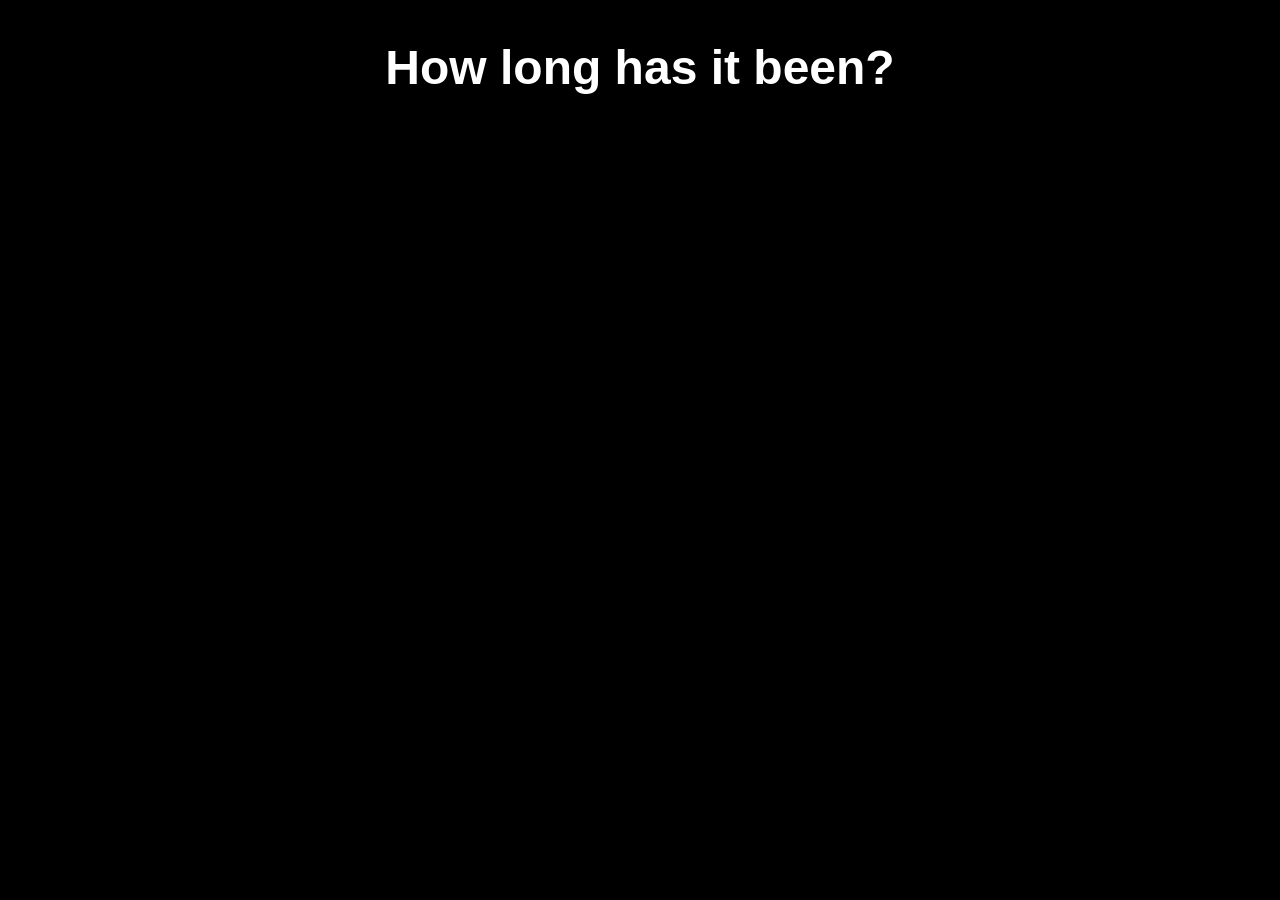
==== index.html @ faa25590 "Update index.html" ====
<!DOCTYPE html>
<html lang="en">
<head>
    <meta charset="UTF-8">
    <title>How long has it been</title>
</head>
<body style="background-color: black; text-align: center; display: flex;">
    <div style="width: 100%; height: 100%;">
        <h1>How long has it been?</h1>
        <h1 id="date"></h1>
        <h1>&nbsp;</h1>
        <h2 id="days"></h2>
        <h2 id="hours"></h2>
        <h2 id="min"></h2>
        <h2 id="sec"></h2>
    </div>

    <script>
        'use strict';
        let date = new Date(2021, 4, 4),
            spend = new Date() - date;

		setTimeout(()=>{
			spend = new Date() - date;
			document.getElementById("date").textContent = date.toLocaleDateString("ru");
			document.getElementById("days").textContent = Math.floor(spend/(1000*60*60*24)) + " days";
			document.getElementById("hours").textContent = Math.floor(spend/(1000*60*60)) + " hours";
			document.getElementById("min").textContent = Math.floor(spend/(1000*60)) + " minutes";
			document.getElementById("sec").textContent = Math.floor(spend/(1000)) + " seconds";
		}, 1000)

        
    </script>
</body>
<style>
    h1{
        color: white;
        font-family: Fantasy, sans-serif;
        font-size: 3rem;
    }
    h2{
        color: white;
        font-family: Fantasy, sans-serif;
        font-size: 3rem;
    }
    @media (max-width: 1000px){
        h1{
            color: white;
            font-family: Fantasy, sans-serif;
            font-size: 6rem;
        }
        h2{
            color: white;
            font-family: Fantasy, sans-serif;
            font-size: 6rem;
        }
    }
</style>
</html>
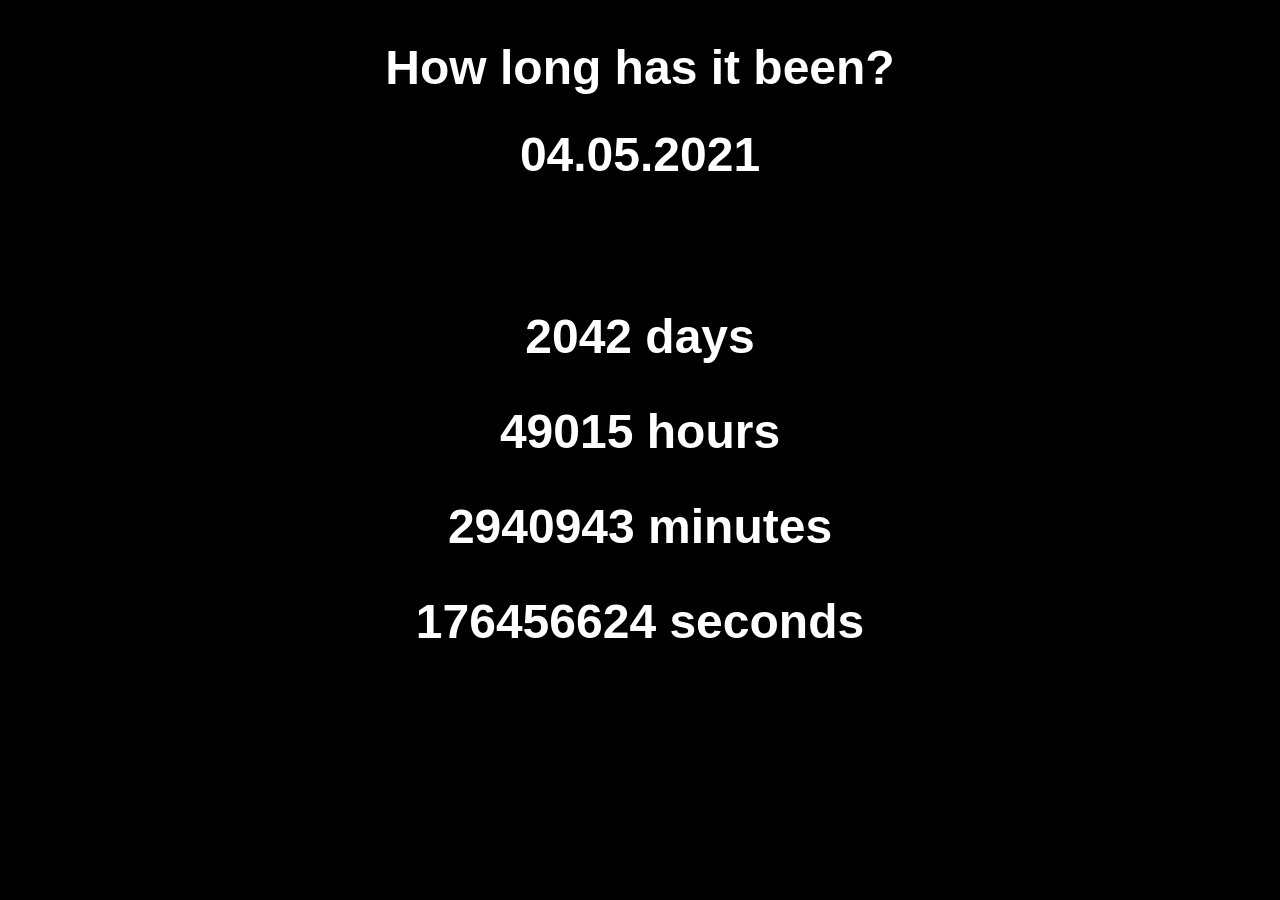
==== commit 099a14d9: "Update index.html" ====
--- a/index.html
+++ b/index.html
@@ -20,7 +20,7 @@
         let date = new Date(2021, 4, 4),
             spend = new Date() - date;
 
-		setTimeout(()=>{
+		setInterval(()=>{
 			spend = new Date() - date;
 			document.getElementById("date").textContent = date.toLocaleDateString("ru");
 			document.getElementById("days").textContent = Math.floor(spend/(1000*60*60*24)) + " days";
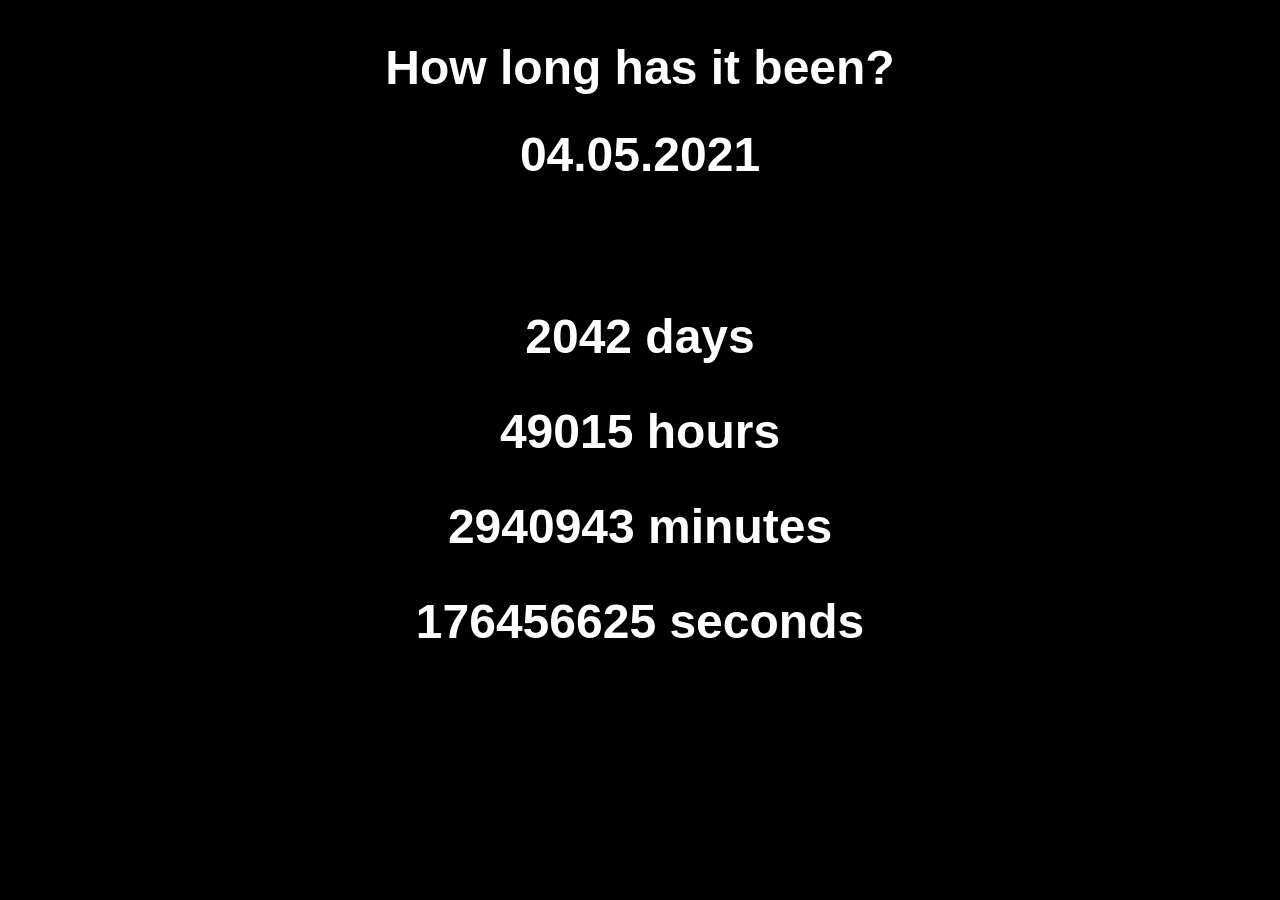
==== commit acffdc68: "Update index.html" ====
--- a/index.html
+++ b/index.html
@@ -20,16 +20,18 @@
         let date = new Date(2021, 4, 4),
             spend = new Date() - date;
 
-		setInterval(()=>{
+		let refreshTime = ()=>{
 			spend = new Date() - date;
 			document.getElementById("date").textContent = date.toLocaleDateString("ru");
 			document.getElementById("days").textContent = Math.floor(spend/(1000*60*60*24)) + " days";
 			document.getElementById("hours").textContent = Math.floor(spend/(1000*60*60)) + " hours";
 			document.getElementById("min").textContent = Math.floor(spend/(1000*60)) + " minutes";
 			document.getElementById("sec").textContent = Math.floor(spend/(1000)) + " seconds";
-		}, 1000)
+		}
 
-        
+		refreshTime();
+		setInterval(refreshTime, 1000)
+
     </script>
 </body>
 <style>
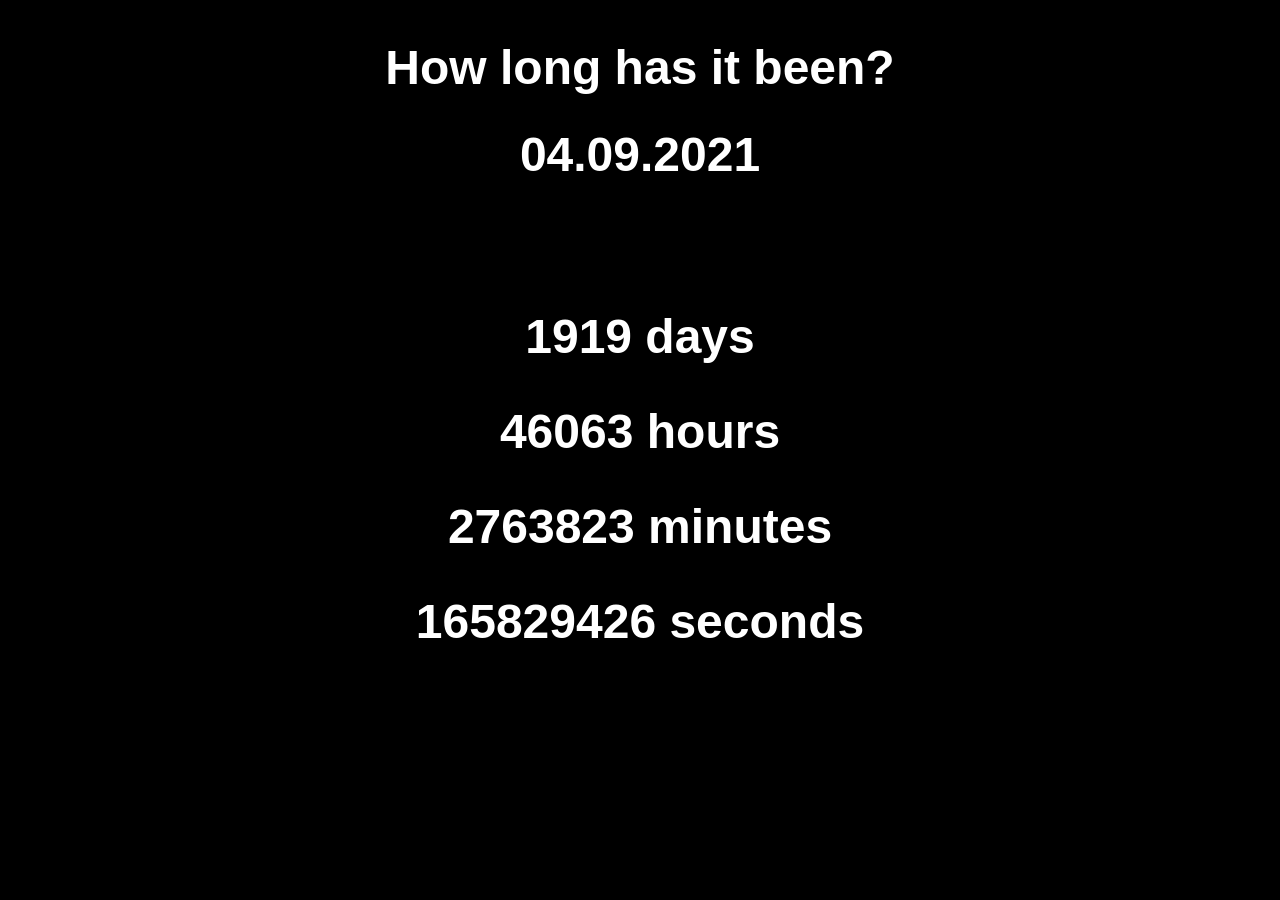
==== commit ac4901f3: "Update index.html" ====
--- a/index.html
+++ b/index.html
@@ -17,7 +17,7 @@
 
     <script>
         'use strict';
-        let date = new Date(2021, 4, 4),
+        let date = new Date(2021, 8, 4),
             spend = new Date() - date;
 
 		let refreshTime = ()=>{
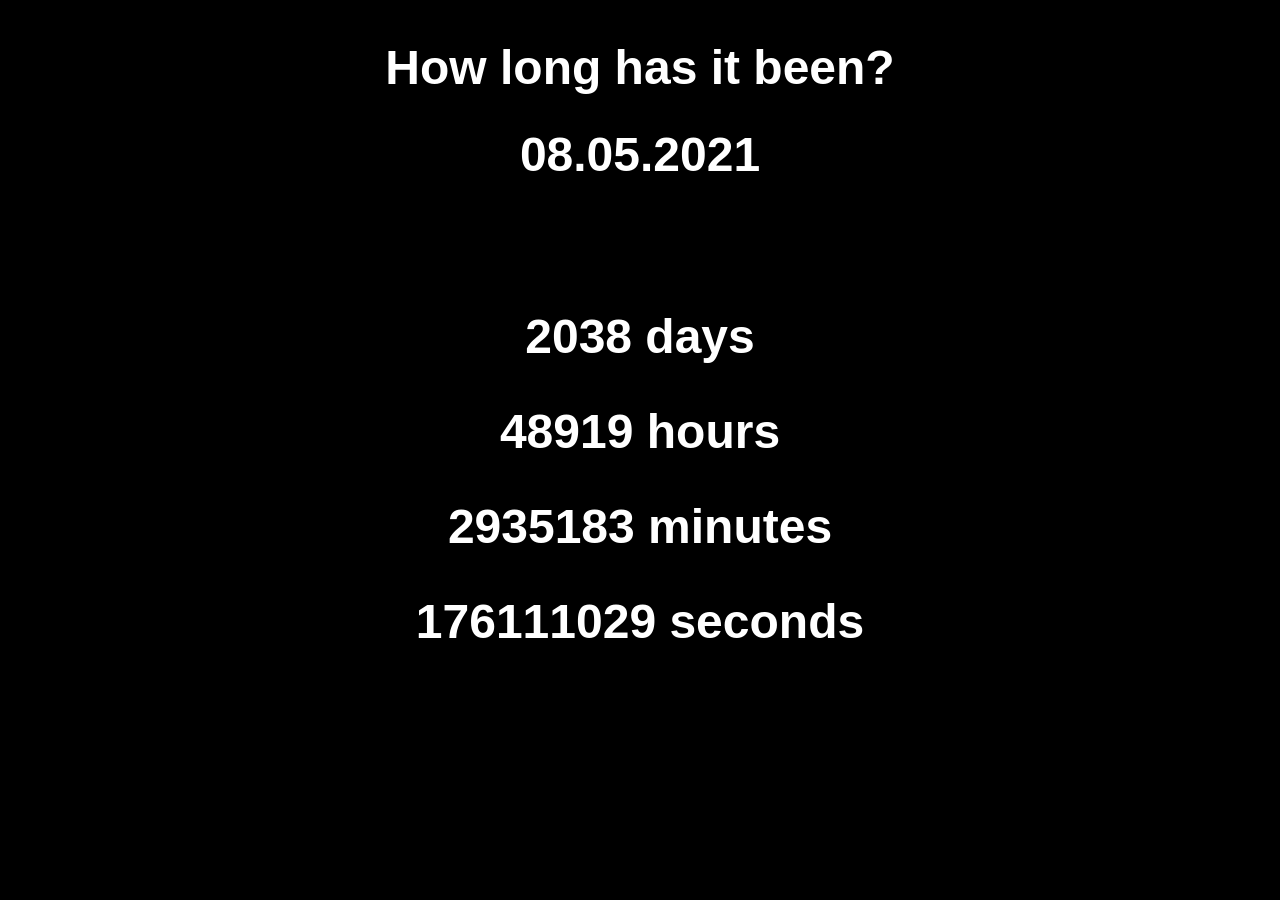
==== commit bb7fb7e9: "Update index.html" ====
--- a/index.html
+++ b/index.html
@@ -17,7 +17,7 @@
 
     <script>
         'use strict';
-        let date = new Date(2021, 8, 4),
+        let date = new Date(2021, 4, 8),
             spend = new Date() - date;
 
 		let refreshTime = ()=>{
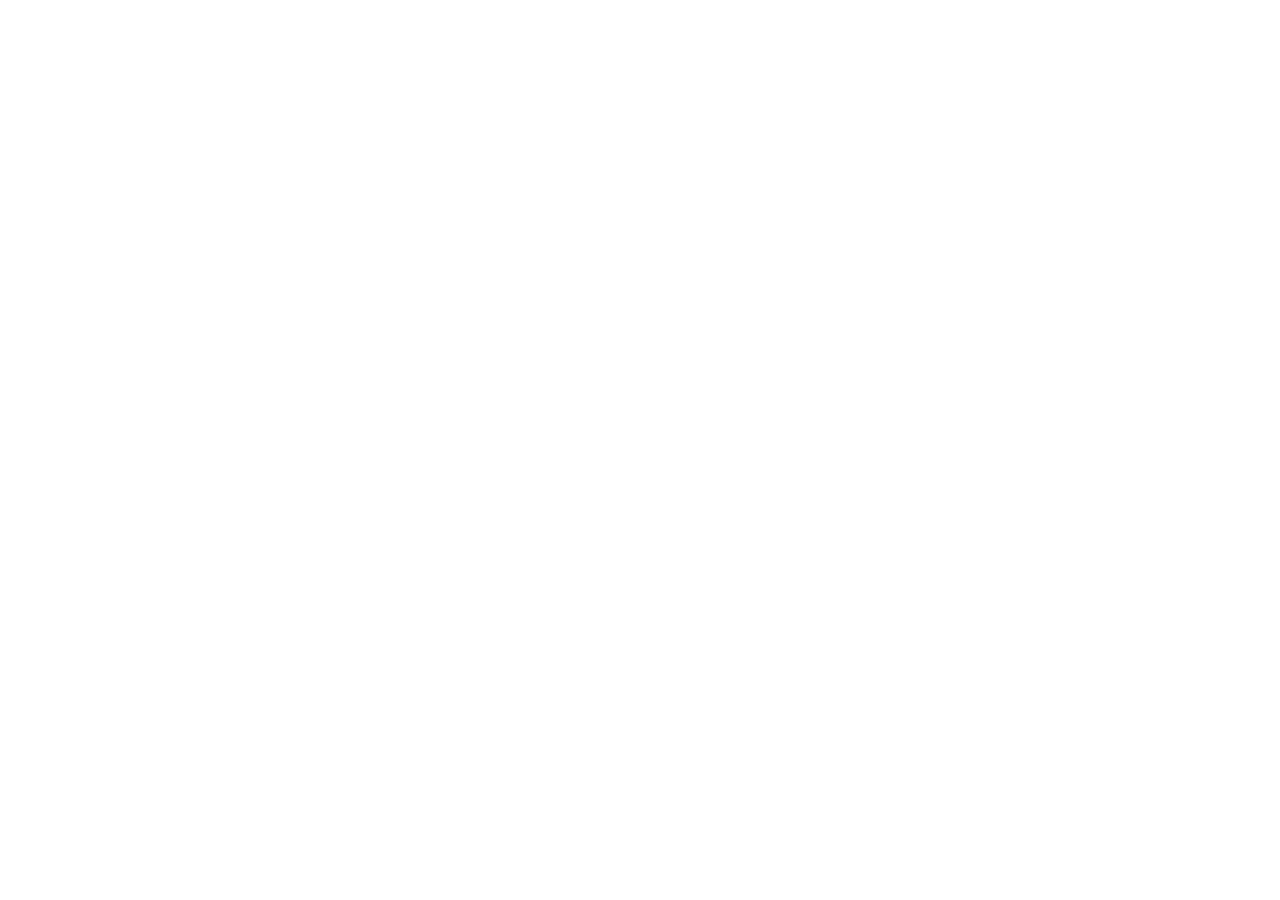
==== commit a67f89e8: "upd" ====
--- a/index.html
+++ b/index.html
@@ -2,60 +2,100 @@
 <html lang="en">
 <head>
     <meta charset="UTF-8">
-    <title>How long has it been</title>
+    <title>vla-dick sweetshort</title>
+    <script src="https://api-maps.yandex.ru/2.1/?lang=ru_RU" type="text/javascript"></script>
 </head>
-<body style="background-color: black; text-align: center; display: flex;">
-    <div style="width: 100%; height: 100%;">
-        <h1>How long has it been?</h1>
-        <h1 id="date"></h1>
-        <h1>&nbsp;</h1>
-        <h2 id="days"></h2>
-        <h2 id="hours"></h2>
-        <h2 id="min"></h2>
-        <h2 id="sec"></h2>
-    </div>
+<body style="width: 100%; height: 100%">
+<div id="map" style="width: 100%; height: 100%"></div>
+</body>
 
-    <script>
-        'use strict';
-        let date = new Date(2021, 4, 8),
-            spend = new Date() - date;
+<script type="text/javascript">
+    'use strict'
 
-		let refreshTime = ()=>{
-			spend = new Date() - date;
-			document.getElementById("date").textContent = date.toLocaleDateString("ru");
-			document.getElementById("days").textContent = Math.floor(spend/(1000*60*60*24)) + " days";
-			document.getElementById("hours").textContent = Math.floor(spend/(1000*60*60)) + " hours";
-			document.getElementById("min").textContent = Math.floor(spend/(1000*60)) + " minutes";
-			document.getElementById("sec").textContent = Math.floor(spend/(1000)) + " seconds";
-		}
+    // Формат входных данных - json
 
-		refreshTime();
-		setInterval(refreshTime, 1000)
+    // Пример создания json в java (тут массив, надо чуть более сложнее)
+    // JSON-ify the ArrayList
+    // String json = "[";
+    // for (int i = 0; i < arr.size(); i++) {
+    //     if (i != 0) json += ",";
+    //     json += "'"+arr[i]+"'"; // NOTE: this doesn't escape special characters in arr[i]
+    // }
+    // json += "]";
 
-    </script>
-</body>
+
+    // Вызов функции из java
+    //webEngine.executeScript( " init(' " + json + " ') " );
+
+
+    // Из этой структуры...
+    // [
+    //     {
+    //         coord: [55.76, 37.64],
+    //         hintLabel: 'Содержимое всплывающей подсказки',
+    //         balloonContent: 'Содержимое балуна'
+    //     },
+    //     {
+    //         coord: [55.76, 37.37.649],
+    //         hintLabel: 'Содержимое всплывающей подсказки2',
+    //         balloonContent: 'Содержимое балуна2'
+    //     },
+    //     {
+    //         coord: [55.74, 37.53],
+    //         hintLabel: 'Содержимое всплывающей подсказки3',
+    //         balloonContent: 'Содержимое балуна3'
+    //     }
+    // ]
+    //
+    // ...получить надо такую строку и отправить как входной параметр
+    // '[{"coord":[55.76,37.64],"hintLabel":"Содержимое всплывающей подсказки","balloonContent":"Содержимое балуна"},{"coord":[55.76,37.649],"hintLabel":"Содержимое всплывающей подсказки2","balloonContent":"Содержимое балуна2"},{"coord":[55.74,37.53],"hintLabel":"Содержимое всплывающей подсказки3","balloonContent":"Содержимое балуна3"}]'
+
+
+    const json = '[{"coord":[55.76,37.64],"hintLabel":"Содержимое всплывающей подсказки","balloonContent":"Содержимое балуна"},{"coord":[55.76,37.649],"hintLabel":"Содержимое всплывающей подсказки2","balloonContent":"Содержимое балуна2"},{"coord":[55.74,37.53],"hintLabel":"Содержимое всплывающей подсказки3","balloonContent":"Содержимое балуна3"}]'
+
+    // Это будет запускаться из java, потом этот вызов надо удалить
+    init(json);
+
+    function init(json) {
+        ymaps.ready(()=>{
+            let myMap = new ymaps.Map("map", {
+                // Координаты центра карты «широта, долгота».
+                center: [55.76, 37.64],
+                // 0-12
+                zoom: 12,
+                // Элементы управления
+                controls: [
+                    'zoomControl', // Ползунок масштаба
+                    'rulerControl', // Линейка
+                    'routeButtonControl', // Панель маршрутизации
+                    'trafficControl', // Пробки
+                    'typeSelector', // Переключатель слоев карты
+                ]
+            });
+
+            let points = JSON.parse(json);
+
+            points.forEach((point)=>{
+                myMap.geoObjects.add(new ymaps.Placemark(point.coord, {
+                    // Хинт показывается при наведении мышкой на иконку метки.
+                    hintContent: point.hintContent,
+                    // Балун откроется при клике по метке.
+                    balloonContent: point.balloonContent
+                }));
+            })
+        });
+    }
+
+</script>
 <style>
-    h1{
-        color: white;
-        font-family: Fantasy, sans-serif;
-        font-size: 3rem;
+    * { padding: 0; margin: 0; }
+    html, body, #fullheight {
+        min-height: 100% !important;
+        height: 100%;
     }
-    h2{
-        color: white;
-        font-family: Fantasy, sans-serif;
-        font-size: 3rem;
-    }
-    @media (max-width: 1000px){
-        h1{
-            color: white;
-            font-family: Fantasy, sans-serif;
-            font-size: 6rem;
-        }
-        h2{
-            color: white;
-            font-family: Fantasy, sans-serif;
-            font-size: 6rem;
-        }
+    #fullheight {
+        width: 250px;
+        background: blue;
     }
 </style>
 </html>
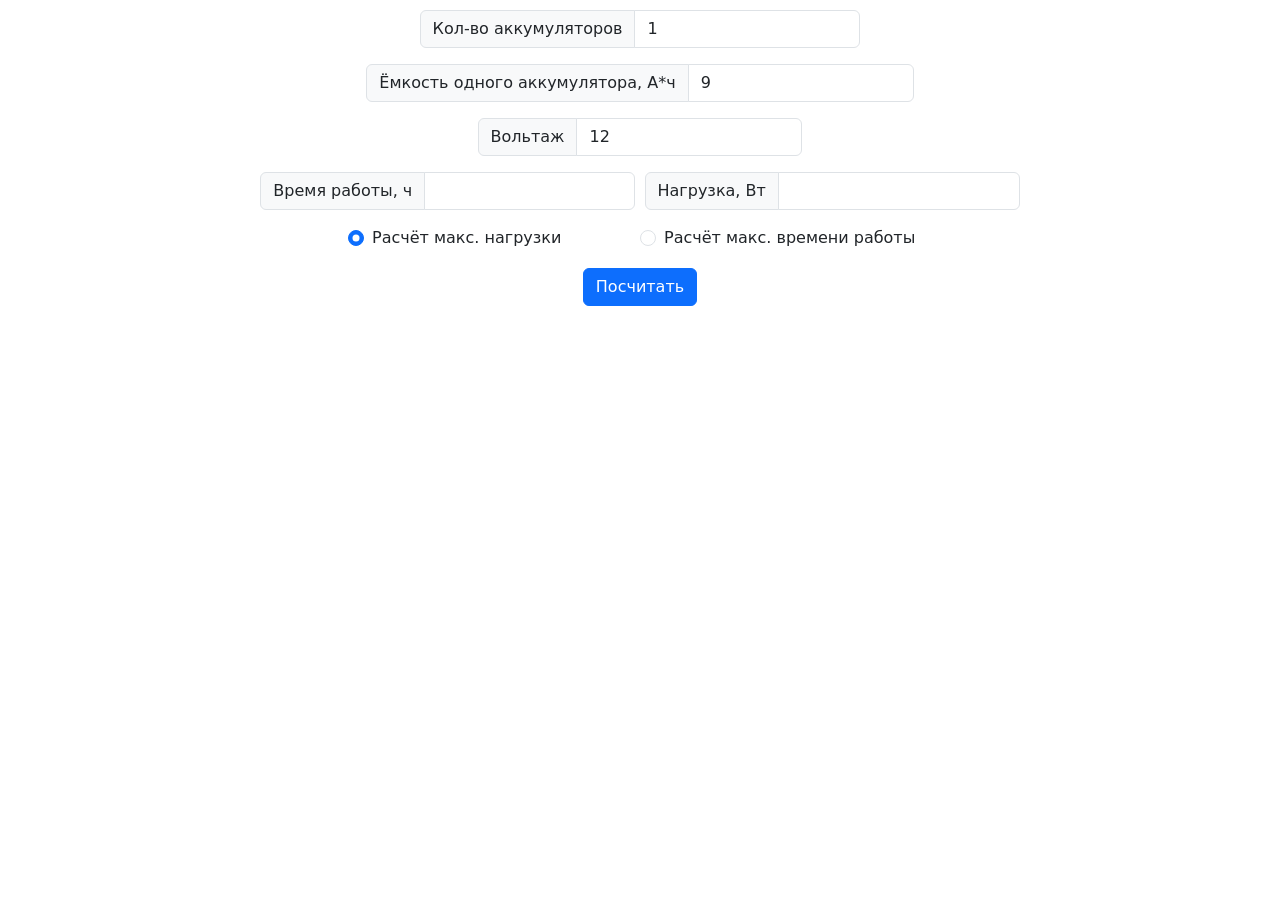
==== commit fff60d70: "Add files via upload" ====
--- a/index.html
+++ b/index.html
@@ -1,101 +1,86 @@
-<!DOCTYPE html>
+<!doctype html>
 <html lang="en">
 <head>
-    <meta charset="UTF-8">
-    <title>vla-dick sweetshort</title>
-    <script src="https://api-maps.yandex.ru/2.1/?lang=ru_RU" type="text/javascript"></script>
+    <!-- Required meta tags -->
+    <meta charset="utf-8">
+    <meta name="viewport" content="width=device-width, initial-scale=1">
+
+    <!-- Bootstrap CSS -->
+    <link href="https://cdn.jsdelivr.net/npm/bootstrap@5.1.0/dist/css/bootstrap.min.css" rel="stylesheet" integrity="sha384-KyZXEAg3QhqLMpG8r+8fhAXLRk2vvoC2f3B09zVXn8CA5QIVfZOJ3BCsw2P0p/We" crossorigin="anonymous">
+
+    <title>BatteryCalc</title>
 </head>
-<body style="width: 100%; height: 100%">
-<div id="map" style="width: 100%; height: 100%"></div>
-</body>
+<body style="padding: 10px">
+    <div>
+        <form class="row row-cols-lg-auto g-3 align-items-center" style="display: flex; flex-direction: column; ">
 
-<script type="text/javascript">
-    'use strict'
+            <div class="col-12" style="flex: 1 1 1px">
+                <label class="visually-hidden" for="batteryAmount">Кол-во аккумуляторов</label>
+                <div class="input-group">
+                    <div class="input-group-text">Кол-во аккумуляторов</div>
+                    <input type="number" class="form-control" id="batteryAmount" placeholder="" value="1" required>
+                </div>
+            </div>
 
-    // Формат входных данных - json
+            <div class="col-12" style="flex: 1 1 1px">
+                <label class="visually-hidden" for="capacity">Общая ёмкость, А*ч</label>
+                <div class="input-group">
+                    <div class="input-group-text">Ёмкость одного аккумулятора, А*ч</div>
+                    <input type="number" class="form-control" id="capacity" placeholder="" value="9" required>
+                </div>
+            </div>
 
-    // Пример создания json в java (тут массив, надо чуть более сложнее)
-    // JSON-ify the ArrayList
-    // String json = "[";
-    // for (int i = 0; i < arr.size(); i++) {
-    //     if (i != 0) json += ",";
-    //     json += "'"+arr[i]+"'"; // NOTE: this doesn't escape special characters in arr[i]
-    // }
-    // json += "]";
+            <div class="col-12" style="flex: 1 1 1px">
+                <label class="visually-hidden" for="voltage">Вольтаж</label>
+                <div class="input-group">
+                    <div class="input-group-text">Вольтаж</div>
+                    <input type="number" class="form-control" id="voltage" placeholder="" value="12" required>
+                </div>
+            </div>
+
+            <div style="display: flex;">
+                <div style="flex: 1 1 1px; padding-right: 10px">
+                    <label class="visually-hidden" for="time">Время работы, ч</label>
+                    <div class="input-group">
+                        <div class="input-group-text">Время работы, ч</div>
+                        <input type="number" class="form-control" id="time" placeholder="">
+                    </div>
+                </div>
+                <div style="flex: 1 1 1px">
+                    <label class="visually-hidden" for="nagruzka">Нагрузка, Вт</label>
+                    <div class="input-group">
+                        <div class="input-group-text">Нагрузка, Вт</div>
+                        <input type="number" class="form-control" id="nagruzka" placeholder="">
+                    </div>
+                </div>
+            </div>
+
+            <div style="display: flex; width: 600px">
+                <div class="form-check" style="flex: 1 1 1px;">
+                    <input class="form-check-input" type="radio" name="flexRadioDefault" id="maxNagruzka" checked>
+                    <label class="form-check-label" for="maxNagruzka">
+                        Расчёт макс. нагрузки
+                    </label>
+                </div>
+                <div class="form-check" style="flex: 1 1 1px;">
+                    <input class="form-check-input" type="radio" name="flexRadioDefault" id="maxTime">
+                    <label class="form-check-label" for="maxTime">
+                        Расчёт макс. времени работы
+                    </label>
+                </div>
+            </div>
+
+            <div class="col-12" style="flex: 1 1 1px; text-align: center">
+                <button id="calcButton" type="button" class="btn btn-primary">Посчитать</button>
+            </div>
+        </form>
+    </div>
 
 
-    // Вызов функции из java
-    //webEngine.executeScript( " init(' " + json + " ') " );
 
 
-    // Из этой структуры...
-    // [
-    //     {
-    //         coord: [55.76, 37.64],
-    //         hintLabel: 'Содержимое всплывающей подсказки',
-    //         balloonContent: 'Содержимое балуна'
-    //     },
-    //     {
-    //         coord: [55.76, 37.37.649],
-    //         hintLabel: 'Содержимое всплывающей подсказки2',
-    //         balloonContent: 'Содержимое балуна2'
-    //     },
-    //     {
-    //         coord: [55.74, 37.53],
-    //         hintLabel: 'Содержимое всплывающей подсказки3',
-    //         balloonContent: 'Содержимое балуна3'
-    //     }
-    // ]
-    //
-    // ...получить надо такую строку и отправить как входной параметр
-    // '[{"coord":[55.76,37.64],"hintLabel":"Содержимое всплывающей подсказки","balloonContent":"Содержимое балуна"},{"coord":[55.76,37.649],"hintLabel":"Содержимое всплывающей подсказки2","balloonContent":"Содержимое балуна2"},{"coord":[55.74,37.53],"hintLabel":"Содержимое всплывающей подсказки3","balloonContent":"Содержимое балуна3"}]'
-
-
-    const json = '[{"coord":[55.76,37.64],"hintLabel":"Содержимое всплывающей подсказки","balloonContent":"Содержимое балуна"},{"coord":[55.76,37.649],"hintLabel":"Содержимое всплывающей подсказки2","balloonContent":"Содержимое балуна2"},{"coord":[55.74,37.53],"hintLabel":"Содержимое всплывающей подсказки3","balloonContent":"Содержимое балуна3"}]'
-
-    // Это будет запускаться из java, потом этот вызов надо удалить
-    init(json);
-
-    function init(json) {
-        ymaps.ready(()=>{
-            let myMap = new ymaps.Map("map", {
-                // Координаты центра карты «широта, долгота».
-                center: [55.76, 37.64],
-                // 0-12
-                zoom: 12,
-                // Элементы управления
-                controls: [
-                    'zoomControl', // Ползунок масштаба
-                    'rulerControl', // Линейка
-                    'routeButtonControl', // Панель маршрутизации
-                    'trafficControl', // Пробки
-                    'typeSelector', // Переключатель слоев карты
-                ]
-            });
-
-            let points = JSON.parse(json);
-
-            points.forEach((point)=>{
-                myMap.geoObjects.add(new ymaps.Placemark(point.coord, {
-                    // Хинт показывается при наведении мышкой на иконку метки.
-                    hintContent: point.hintContent,
-                    // Балун откроется при клике по метке.
-                    balloonContent: point.balloonContent
-                }));
-            })
-        });
-    }
-
-</script>
-<style>
-    * { padding: 0; margin: 0; }
-    html, body, #fullheight {
-        min-height: 100% !important;
-        height: 100%;
-    }
-    #fullheight {
-        width: 250px;
-        background: blue;
-    }
-</style>
+</body>
+<script src="https://cdn.jsdelivr.net/npm/bootstrap@5.1.0/dist/js/bootstrap.bundle.min.js" integrity="sha384-U1DAWAznBHeqEIlVSCgzq+c9gqGAJn5c/t99JyeKa9xxaYpSvHU5awsuZVVFIhvj" crossorigin="anonymous"></script>
+<script src="https://code.jquery.com/jquery-3.6.0.min.js" integrity="sha256-/xUj+3OJU5yExlq6GSYGSHk7tPXikynS7ogEvDej/m4=" crossorigin="anonymous"></script>
+<script src="js/calculator.js"></script>
 </html>
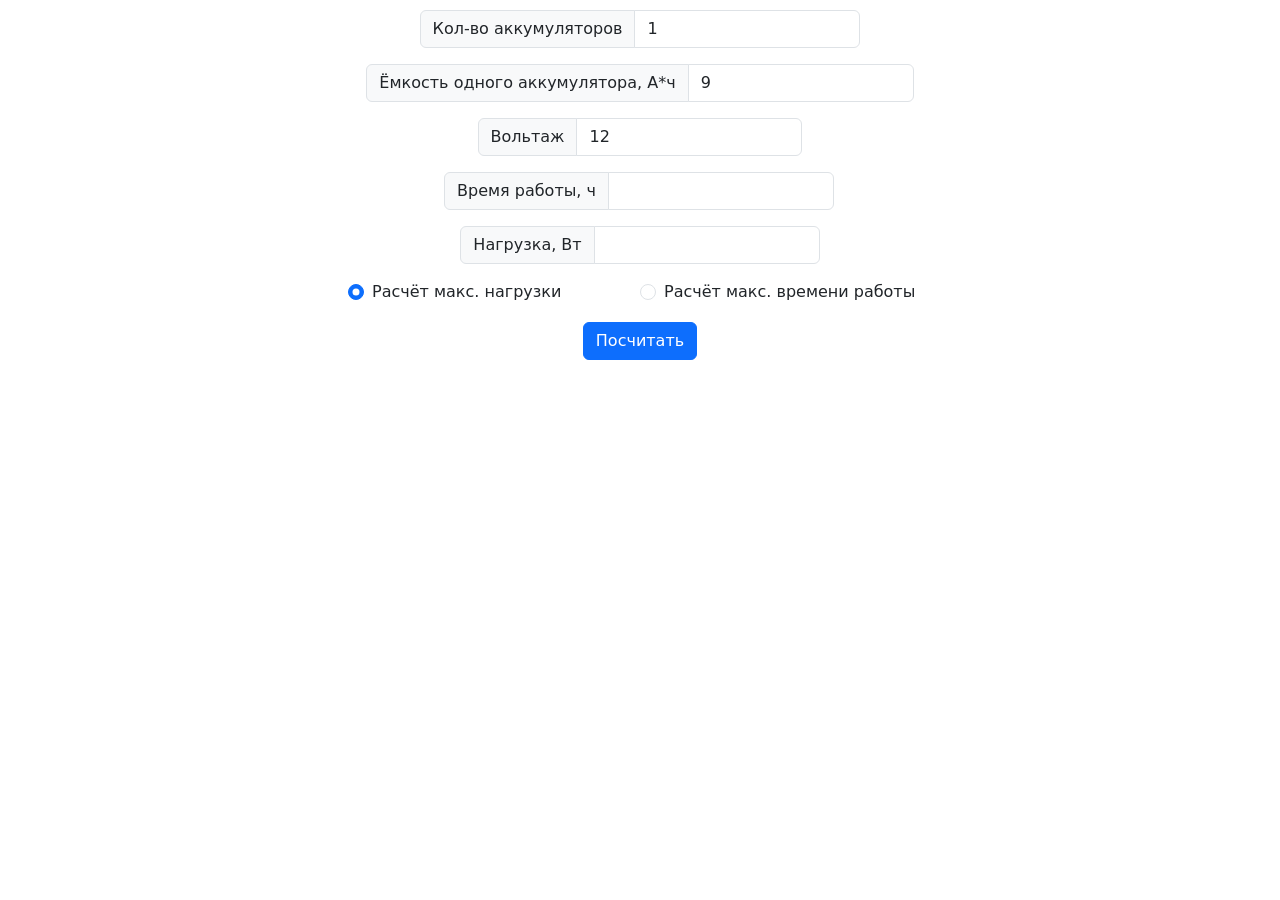
==== commit c9363d4b: "Add files via upload" ====
--- a/index.html
+++ b/index.html
@@ -38,20 +38,18 @@
                 </div>
             </div>
 
-            <div style="display: flex;">
-                <div style="flex: 1 1 1px; padding-right: 10px">
-                    <label class="visually-hidden" for="time">Время работы, ч</label>
-                    <div class="input-group">
-                        <div class="input-group-text">Время работы, ч</div>
-                        <input type="number" class="form-control" id="time" placeholder="">
-                    </div>
+            <div style="flex: 1 1 1px; padding-right: 10px">
+                <label class="visually-hidden" for="time">Время работы, ч</label>
+                <div class="input-group">
+                    <div class="input-group-text">Время работы, ч</div>
+                    <input type="number" class="form-control" id="time" placeholder="">
                 </div>
-                <div style="flex: 1 1 1px">
-                    <label class="visually-hidden" for="nagruzka">Нагрузка, Вт</label>
-                    <div class="input-group">
-                        <div class="input-group-text">Нагрузка, Вт</div>
-                        <input type="number" class="form-control" id="nagruzka" placeholder="">
-                    </div>
+            </div>
+            <div style="flex: 1 1 1px">
+                <label class="visually-hidden" for="nagruzka">Нагрузка, Вт</label>
+                <div class="input-group">
+                    <div class="input-group-text">Нагрузка, Вт</div>
+                    <input type="number" class="form-control" id="nagruzka" placeholder="">
                 </div>
             </div>
 
